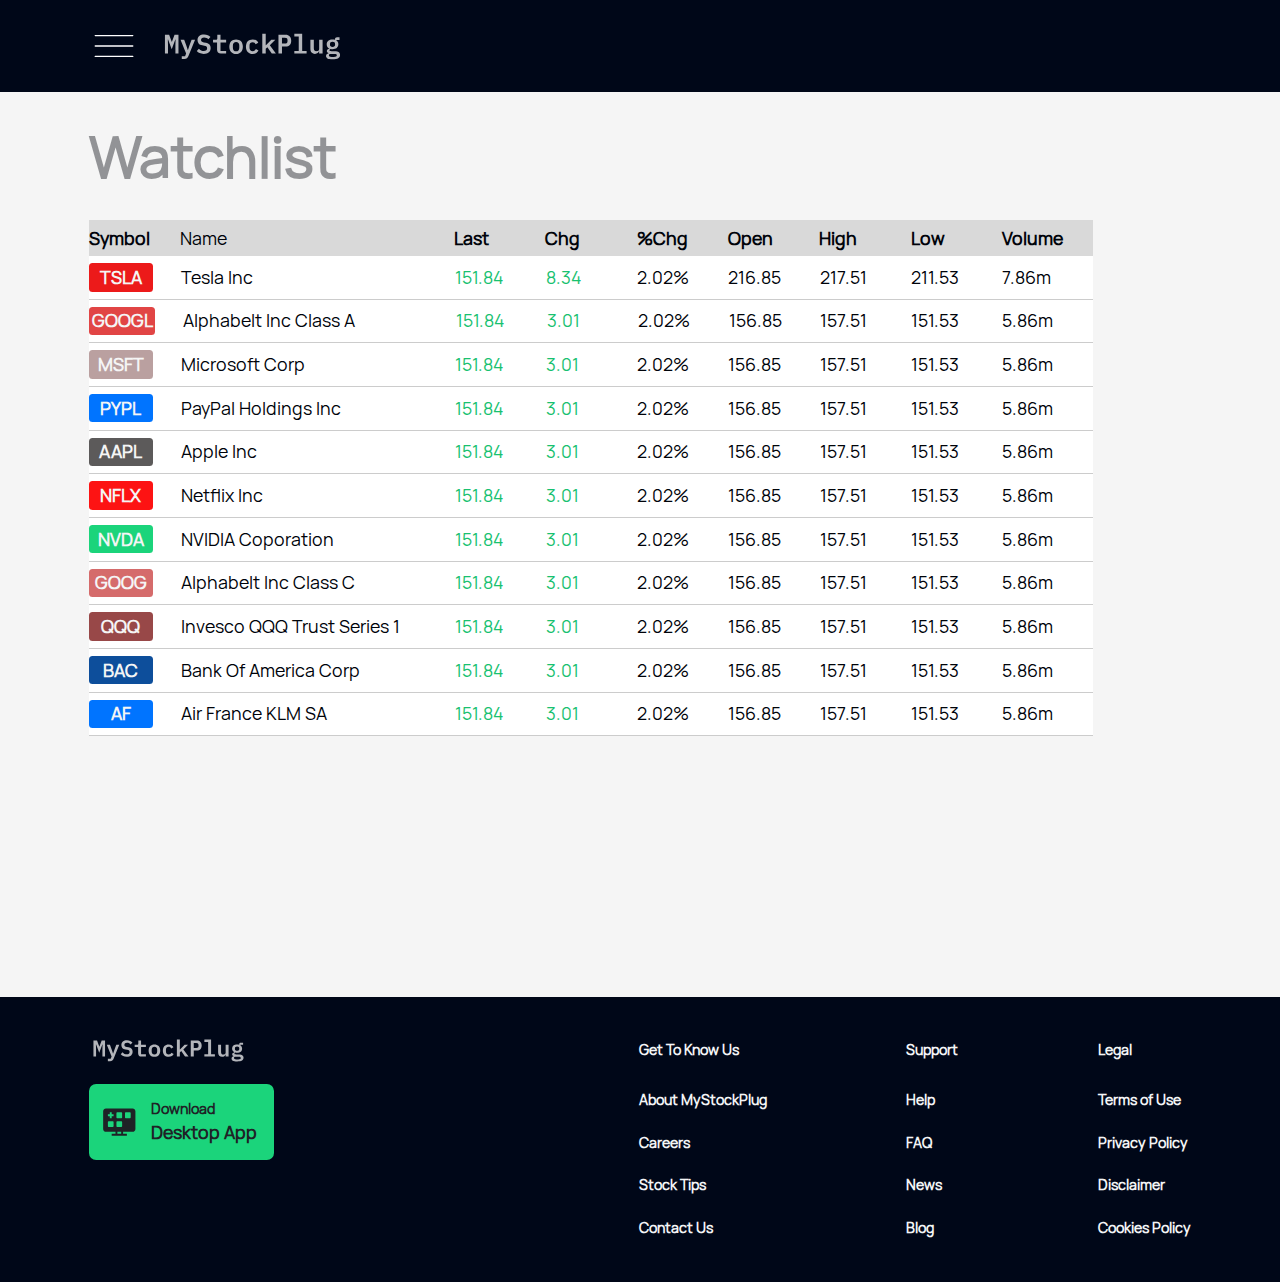
==== index.html @ 8f28531c "Stock first commit" ====
<!DOCTYPE html>
<html lang="en">
<head>
    <meta charset="UTF-8">
    <meta name="viewport" content="width=device-width, initial-scale=1.0">
    <meta http-equiv="X-UA-Compatible" content="IE=7">
    <link rel="stylesheet" href="https://cdnjs.cloudflare.com/ajax/libs/font-awesome/6.1.2/css/all.min.css" integrity="sha512-1sCRPdkRXhBV2PBLUdRb4tMg1w2YPf37qatUFeS7zlBy7jJI8Lf4VHwWfZZfpXtYSLy85pkm9GaYVYMfw5BC1A==" crossorigin="anonymous" referrerpolicy="no-referrer" />
    <link rel="icon" href="img/logo.svg" type="image/svg">
    <link rel="stylesheet" type="text/css" href="style.css">
    <title>Home | StockPlug</title>
</head>
<body>
    

    <div id="root">

        <header id="header">

            <div class="header-row flex flex-center w-100">
                <div class="nav-container">
                    <img src="img/nav.svg" alt="">
                </div>

                <div class="logo-container">
                    <img src="img/logo.svg" alt="">
                </div>

            </div>

        </header>



        <header id="mob-header">

            <div class="mob-header w-100 flex flex-between">

                

            </div>

        </header>



        <main id="main">

            <section id="hero-section">

                <div class="watchlist-container">
                    <div class="watchlist-header">
                        <h1 class="margin-0 watchlist-h">
                            Watchlist
                        </h1>
                    </div>

                    <div class="watchlist-table">

                        <div class="watchlist-table-headers flex-center flex">
                            <div class="watchlist-symbol">
                                <h3 class="margin-0 symbol-h">Symbol</h3>
                            </div>
                            <div class="watchlist-name">
                                <h3 class="margin-0 symbol-h name-h">Name</h3>
                            </div>
                            <div class="watchlist-last watchlist-symbol">
                                <h3 class="margin-0 symbol-h last-h">Last</h3>
                            </div>
                            <div class="watchlist-chg watchlist-symbol">
                                <h3 class="margin-0 symbol-h chg-h">Chg</h3>
                            </div>
                            <div class="watchlist-percent watchlist-symbol">
                                <h3 class="margin-0 symbol-h percent-h">%Chg</h3>
                            </div>
                            <div class="watchlist-open watchlist-symbol">
                                <h3 class="margin-0 symbol-h open-h">Open</h3>
                            </div>
                            <div class="watchlist-high watchlist-symbol">
                                <h3 class="margin-0 symbol-h high-h">High</h3>
                            </div>
                            <div class="watchlist-low watchlist-symbol">
                                <h3 class="margin-0 symbol-h low-h">Low</h3>
                            </div>
                            <div class="watchlist-volume watchlist-symbol">
                                <h3 class="margin-0 symbol-h volume-h">Volume</h3>
                            </div>
                        </div>

                        <div class="watchlist-table-body flex-center flex">
                            <div class="watchlist-symbol watchlist-symbol-bg">
                                <h3 class="margin-0 symbol-bg-h">TSLA</h3>
                            </div>
                            <div class="watchlist-name">
                                <h3 class="margin-0 name-h">Tesla Inc</h3>
                            </div>
                            <div class="watchlist-last watchlist-symbol">
                                <h3 class="margin-0 name-h green last-h">151.84</h3>
                            </div>
                            <div class="watchlist-chg watchlist-symbol">
                                <h3 class="margin-0 name-h green chg-h">8.34</h3>
                            </div>
                            <div class="watchlist-percent watchlist-symbol">
                                <h3 class="margin-0 name-h percent-h">2.02%</h3>
                            </div>
                            <div class="watchlist-open watchlist-symbol">
                                <h3 class="margin-0 name-h open-h">216.85</h3>
                            </div>
                            <div class="watchlist-high watchlist-symbol">
                                <h3 class="margin-0 name-h high-h">217.51</h3>
                            </div>
                            <div class="watchlist-low watchlist-symbol">
                                <h3 class="margin-0 name-h low-h">211.53</h3>
                            </div>
                            <div class="watchlist-volume watchlist-symbol">
                                <h3 class="margin-0 name-h volume-h">7.86m</h3>
                            </div>
                        </div>
                        <div class="watchlist-table-body flex-center flex">
                            <div class="watchlist-symbol watchlist-symbol-bg2">
                                <h3 class="margin-0 symbol-bg-h">GOOGL</h3>
                            </div>
                            <div class="watchlist-name">
                                <h3 class="margin-0 name-h">Alphabelt Inc Class A</h3>
                            </div>
                            <div class="watchlist-last watchlist-symbol">
                                <h3 class="margin-0 name-h green last-h">151.84</h3>
                            </div>
                            <div class="watchlist-chg watchlist-symbol">
                                <h3 class="margin-0 name-h green chg-h">3.01</h3>
                            </div>
                            <div class="watchlist-percent watchlist-symbol">
                                <h3 class="margin-0 name-h percent-h">2.02%</h3>
                            </div>
                            <div class="watchlist-open watchlist-symbol">
                                <h3 class="margin-0 name-h open-h">156.85</h3>
                            </div>
                            <div class="watchlist-high watchlist-symbol">
                                <h3 class="margin-0 name-h high-h">157.51</h3>
                            </div>
                            <div class="watchlist-low watchlist-symbol">
                                <h3 class="margin-0 name-h low-h">151.53</h3>
                            </div>
                            <div class="watchlist-volume watchlist-symbol">
                                <h3 class="margin-0 name-h volume-h">5.86m</h3>
                            </div>
                        </div>
                        <div class="watchlist-table-body flex-center flex">
                            <div class="watchlist-symbol watchlist-symbol-bg3">
                                <h3 class="margin-0 symbol-bg-h">MSFT</h3>
                            </div>
                            <div class="watchlist-name">
                                <h3 class="margin-0 name-h">Microsoft Corp</h3>
                            </div>
                            <div class="watchlist-last watchlist-symbol">
                                <h3 class="margin-0 name-h green last-h">151.84</h3>
                            </div>
                            <div class="watchlist-chg watchlist-symbol">
                                <h3 class="margin-0 name-h green chg-h">3.01</h3>
                            </div>
                            <div class="watchlist-percent watchlist-symbol">
                                <h3 class="margin-0 name-h percent-h">2.02%</h3>
                            </div>
                            <div class="watchlist-open watchlist-symbol">
                                <h3 class="margin-0 name-h open-h">156.85</h3>
                            </div>
                            <div class="watchlist-high watchlist-symbol">
                                <h3 class="margin-0 name-h high-h">157.51</h3>
                            </div>
                            <div class="watchlist-low watchlist-symbol">
                                <h3 class="margin-0 name-h low-h">151.53</h3>
                            </div>
                            <div class="watchlist-volume watchlist-symbol">
                                <h3 class="margin-0 name-h volume-h">5.86m</h3>
                            </div>
                        </div>
                        <div class="watchlist-table-body flex-center flex">
                            <div class="watchlist-symbol watchlist-symbol-bg4">
                                <h3 class="margin-0 symbol-bg-h">PYPL</h3>
                            </div>
                            <div class="watchlist-name">
                                <h3 class="margin-0 name-h">PayPal Holdings Inc</h3>
                            </div>
                            <div class="watchlist-last watchlist-symbol">
                                <h3 class="margin-0 name-h green last-h">151.84</h3>
                            </div>
                            <div class="watchlist-chg watchlist-symbol">
                                <h3 class="margin-0 name-h green chg-h">3.01</h3>
                            </div>
                            <div class="watchlist-percent watchlist-symbol">
                                <h3 class="margin-0 name-h percent-h">2.02%</h3>
                            </div>
                            <div class="watchlist-open watchlist-symbol">
                                <h3 class="margin-0 name-h open-h">156.85</h3>
                            </div>
                            <div class="watchlist-high watchlist-symbol">
                                <h3 class="margin-0 name-h high-h">157.51</h3>
                            </div>
                            <div class="watchlist-low watchlist-symbol">
                                <h3 class="margin-0 name-h low-h">151.53</h3>
                            </div>
                            <div class="watchlist-volume watchlist-symbol">
                                <h3 class="margin-0 name-h volume-h">5.86m</h3>
                            </div>
                        </div>
                        <div class="watchlist-table-body flex-center flex">
                            <div class="watchlist-symbol watchlist-symbol-bg5">
                                <h3 class="margin-0 symbol-bg-h">AAPL</h3>
                            </div>
                            <div class="watchlist-name">
                                <h3 class="margin-0 name-h">Apple Inc</h3>
                            </div>
                            <div class="watchlist-last watchlist-symbol">
                                <h3 class="margin-0 name-h green last-h">151.84</h3>
                            </div>
                            <div class="watchlist-chg watchlist-symbol">
                                <h3 class="margin-0 name-h green chg-h">3.01</h3>
                            </div>
                            <div class="watchlist-percent watchlist-symbol">
                                <h3 class="margin-0 name-h percent-h">2.02%</h3>
                            </div>
                            <div class="watchlist-open watchlist-symbol">
                                <h3 class="margin-0 name-h open-h">156.85</h3>
                            </div>
                            <div class="watchlist-high watchlist-symbol">
                                <h3 class="margin-0 name-h high-h">157.51</h3>
                            </div>
                            <div class="watchlist-low watchlist-symbol">
                                <h3 class="margin-0 name-h low-h">151.53</h3>
                            </div>
                            <div class="watchlist-volume watchlist-symbol">
                                <h3 class="margin-0 name-h volume-h">5.86m</h3>
                            </div>
                        </div>
                        <div class="watchlist-table-body flex-center flex">
                            <div class="watchlist-symbol watchlist-symbol-bg6">
                                <h3 class="margin-0 symbol-bg-h">NFLX</h3>
                            </div>
                            <div class="watchlist-name">
                                <h3 class="margin-0 name-h">Netflix Inc</h3>
                            </div>
                            <div class="watchlist-last watchlist-symbol">
                                <h3 class="margin-0 name-h green last-h">151.84</h3>
                            </div>
                            <div class="watchlist-chg watchlist-symbol">
                                <h3 class="margin-0 name-h green chg-h">3.01</h3>
                            </div>
                            <div class="watchlist-percent watchlist-symbol">
                                <h3 class="margin-0 name-h percent-h">2.02%</h3>
                            </div>
                            <div class="watchlist-open watchlist-symbol">
                                <h3 class="margin-0 name-h open-h">156.85</h3>
                            </div>
                            <div class="watchlist-high watchlist-symbol">
                                <h3 class="margin-0 name-h high-h">157.51</h3>
                            </div>
                            <div class="watchlist-low watchlist-symbol">
                                <h3 class="margin-0 name-h low-h">151.53</h3>
                            </div>
                            <div class="watchlist-volume watchlist-symbol">
                                <h3 class="margin-0 name-h volume-h">5.86m</h3>
                            </div>
                        </div>
                        <div class="watchlist-table-body flex-center flex">
                            <div class="watchlist-symbol watchlist-symbol-bg7">
                                <h3 class="margin-0 symbol-bg-h">NVDA</h3>
                            </div>
                            <div class="watchlist-name">
                                <h3 class="margin-0 name-h">NVIDIA Coporation</h3>
                            </div>
                            <div class="watchlist-last watchlist-symbol">
                                <h3 class="margin-0 name-h green last-h">151.84</h3>
                            </div>
                            <div class="watchlist-chg watchlist-symbol">
                                <h3 class="margin-0 name-h green chg-h">3.01</h3>
                            </div>
                            <div class="watchlist-percent watchlist-symbol">
                                <h3 class="margin-0 name-h percent-h">2.02%</h3>
                            </div>
                            <div class="watchlist-open watchlist-symbol">
                                <h3 class="margin-0 name-h open-h">156.85</h3>
                            </div>
                            <div class="watchlist-high watchlist-symbol">
                                <h3 class="margin-0 name-h high-h">157.51</h3>
                            </div>
                            <div class="watchlist-low watchlist-symbol">
                                <h3 class="margin-0 name-h low-h">151.53</h3>
                            </div>
                            <div class="watchlist-volume watchlist-symbol">
                                <h3 class="margin-0 name-h volume-h">5.86m</h3>
                            </div>
                        </div>
                        <div class="watchlist-table-body flex-center flex">
                            <div class="watchlist-symbol watchlist-symbol-bg8">
                                <h3 class="margin-0 symbol-bg-h">GOOG</h3>
                            </div>
                            <div class="watchlist-name">
                                <h3 class="margin-0 name-h">Alphabelt Inc Class C</h3>
                            </div>
                            <div class="watchlist-last watchlist-symbol">
                                <h3 class="margin-0 name-h green last-h">151.84</h3>
                            </div>
                            <div class="watchlist-chg watchlist-symbol">
                                <h3 class="margin-0 name-h green chg-h">3.01</h3>
                            </div>
                            <div class="watchlist-percent watchlist-symbol">
                                <h3 class="margin-0 name-h percent-h">2.02%</h3>
                            </div>
                            <div class="watchlist-open watchlist-symbol">
                                <h3 class="margin-0 name-h open-h">156.85</h3>
                            </div>
                            <div class="watchlist-high watchlist-symbol">
                                <h3 class="margin-0 name-h high-h">157.51</h3>
                            </div>
                            <div class="watchlist-low watchlist-symbol">
                                <h3 class="margin-0 name-h low-h">151.53</h3>
                            </div>
                            <div class="watchlist-volume watchlist-symbol">
                                <h3 class="margin-0 name-h volume-h">5.86m</h3>
                            </div>
                        </div>
                        <div class="watchlist-table-body flex-center flex">
                            <div class="watchlist-symbol watchlist-symbol-bg9">
                                <h3 class="margin-0 symbol-bg-h">QQQ</h3>
                            </div>
                            <div class="watchlist-name">
                                <h3 class="margin-0 name-h">Invesco QQQ Trust Series 1</h3>
                            </div>
                            <div class="watchlist-last watchlist-symbol">
                                <h3 class="margin-0 name-h green last-h">151.84</h3>
                            </div>
                            <div class="watchlist-chg watchlist-symbol">
                                <h3 class="margin-0 name-h green chg-h">3.01</h3>
                            </div>
                            <div class="watchlist-percent watchlist-symbol">
                                <h3 class="margin-0 name-h percent-h">2.02%</h3>
                            </div>
                            <div class="watchlist-open watchlist-symbol">
                                <h3 class="margin-0 name-h open-h">156.85</h3>
                            </div>
                            <div class="watchlist-high watchlist-symbol">
                                <h3 class="margin-0 name-h high-h">157.51</h3>
                            </div>
                            <div class="watchlist-low watchlist-symbol">
                                <h3 class="margin-0 name-h low-h">151.53</h3>
                            </div>
                            <div class="watchlist-volume watchlist-symbol">
                                <h3 class="margin-0 name-h volume-h">5.86m</h3>
                            </div>
                        </div>
                        <div class="watchlist-table-body flex-center flex">
                            <div class="watchlist-symbol watchlist-symbol-bg10">
                                <h3 class="margin-0 symbol-bg-h">BAC</h3>
                            </div>
                            <div class="watchlist-name">
                                <h3 class="margin-0 name-h">Bank Of America Corp</h3>
                            </div>
                            <div class="watchlist-last watchlist-symbol">
                                <h3 class="margin-0 name-h green last-h">151.84</h3>
                            </div>
                            <div class="watchlist-chg watchlist-symbol">
                                <h3 class="margin-0 name-h green chg-h">3.01</h3>
                            </div>
                            <div class="watchlist-percent watchlist-symbol">
                                <h3 class="margin-0 name-h percent-h">2.02%</h3>
                            </div>
                            <div class="watchlist-open watchlist-symbol">
                                <h3 class="margin-0 name-h open-h">156.85</h3>
                            </div>
                            <div class="watchlist-high watchlist-symbol">
                                <h3 class="margin-0 name-h high-h">157.51</h3>
                            </div>
                            <div class="watchlist-low watchlist-symbol">
                                <h3 class="margin-0 name-h low-h">151.53</h3>
                            </div>
                            <div class="watchlist-volume watchlist-symbol">
                                <h3 class="margin-0 name-h volume-h">5.86m</h3>
                            </div>
                        </div>
                        <div class="watchlist-table-body flex-center flex">
                            <div class="watchlist-symbol watchlist-symbol-bg11">
                                <h3 class="margin-0 symbol-bg-h">AF</h3>
                            </div>
                            <div class="watchlist-name">
                                <h3 class="margin-0 name-h">Air France KLM SA</h3>
                            </div>
                            <div class="watchlist-last watchlist-symbol">
                                <h3 class="margin-0 name-h green last-h">151.84</h3>
                            </div>
                            <div class="watchlist-chg watchlist-symbol">
                                <h3 class="margin-0 name-h green chg-h">3.01</h3>
                            </div>
                            <div class="watchlist-percent watchlist-symbol">
                                <h3 class="margin-0 name-h percent-h">2.02%</h3>
                            </div>
                            <div class="watchlist-open watchlist-symbol">
                                <h3 class="margin-0 name-h open-h">156.85</h3>
                            </div>
                            <div class="watchlist-high watchlist-symbol">
                                <h3 class="margin-0 name-h high-h">157.51</h3>
                            </div>
                            <div class="watchlist-low watchlist-symbol">
                                <h3 class="margin-0 name-h low-h">151.53</h3>
                            </div>
                            <div class="watchlist-volume watchlist-symbol">
                                <h3 class="margin-0 name-h volume-h">5.86m</h3>
                            </div>
                        </div>

                    </div>

                </div>

            </section>

        </main>



        <footer id="footer">

            <div class="footer-container">
                <div class="footer-content flex">
                    <div class="footer-logo-container">
                        <div class="footer-logo">
                            <img src="img/logo.svg" alt="">
                        </div>

                        <div class="desktop-container flex flex-center">
                            <div class="desktop-logo">
                                <img src="img/desktop.svg" alt="">
                            </div>

                            <div class="desktop-text-container">
                                <div class="desktop-download">
                                    <p class="margin-0 desktop-p">Download</p>
                                </div>

                                <div class="desktop-title">
                                    <h3 class="margin-0 desktop-h">Desktop App</h3>
                                </div>
                            </div>
                        </div>
                    </div>

                    <div class="footer-nav flex flex-between w-100">
                        <div class="footer-nav-list">
                            <ul>
                                <li>
                                    <div class="footer-nav-header">
                                        <h3 class="margin-0 footer-nav-h">Get To Know Us</h3>
                                    </div>
                                </li>
                                <li>
                                    <div class="footer-nav-item">
                                        <h3 class="margin-0 footer-nav-p">About MyStockPlug</h3>
                                    </div>
                                </li>
                                <li>
                                    <div class="footer-nav-item">
                                        <h3 class="margin-0 footer-nav-p">Careers</h3>
                                    </div>
                                </li>
                                <li>
                                    <div class="footer-nav-item">
                                        <h3 class="margin-0 footer-nav-p">Stock Tips</h3>
                                    </div>
                                </li>
                                <li>
                                    <div class="footer-nav-item">
                                        <h3 class="margin-0 footer-nav-p">Contact Us</h3>
                                    </div>
                                </li>
                            </ul>
                        </div>

                        <div class="footer-nav-list">
                            <ul>
                                <li>
                                    <div class="footer-nav-header">
                                        <h3 class="margin-0 footer-nav-h">Support</h3>
                                    </div>
                                </li>
                                <li>
                                    <div class="footer-nav-item">
                                        <h3 class="margin-0 footer-nav-p">Help</h3>
                                    </div>
                                </li>
                                <li>
                                    <div class="footer-nav-item">
                                        <h3 class="margin-0 footer-nav-p">FAQ</h3>
                                    </div>
                                </li>
                                <li>
                                    <div class="footer-nav-item">
                                        <h3 class="margin-0 footer-nav-p">News</h3>
                                    </div>
                                </li>
                                <li>
                                    <div class="footer-nav-item">
                                        <h3 class="margin-0 footer-nav-p">Blog</h3>
                                    </div>
                                </li>
                            </ul>
                        </div>

                        <div class="footer-nav-list">
                            <ul>
                                <li>
                                    <div class="footer-nav-header">
                                        <h3 class="margin-0 footer-nav-h">Legal</h3>
                                    </div>
                                </li>
                                <li>
                                    <div class="footer-nav-item">
                                        <h3 class="margin-0 footer-nav-p">Terms of Use</h3>
                                    </div>
                                </li>
                                <li>
                                    <div class="footer-nav-item">
                                        <h3 class="margin-0 footer-nav-p">Privacy Policy</h3>
                                    </div>
                                </li>
                                <li>
                                    <div class="footer-nav-item">
                                        <h3 class="margin-0 footer-nav-p">Disclaimer</h3>
                                    </div>
                                </li>
                                <li>
                                    <a href="policy.html" target="_blank" rel="noopener noreferrer">
                                        <div class="footer-nav-item">
                                            <h3 class="margin-0 footer-nav-p">Cookies Policy</h3>
                                        </div>
                                    </a>
                                </li>
                            </ul>
                        </div>
                    </div>
                </div>
            </div>

        </footer>



    </div>




    <script src="main.js">
        
    </script>

</body>
</html>
---- style.css ----
html {
    font-size: calc(100vw/1440 * 10);
    scroll-behavior: smooth;
}
* {
    box-sizing: border-box;
}
body {
    line-height: 1.5;
    margin: 0;
    padding: 0;
    background: #f5f5f5;
    height: auto;
    overflow-x: hidden;
}
body::-webkit-scrollbar {
    display: none;
}
@font-face {
    font-family: Hauora;
    src: url('fonts/Hauora-Regular.otf');
}
.flex {
    display: flex;
}
.flex-wrap {
    flex-wrap: wrap;
}
.flex-column {
    flex-direction: column;
}
a {
    text-decoration: none;
    color: inherit;
}
.center {
    text-align: center;
}
.flex-justify {
    justify-content: center;
}
.flex-between {
    justify-content: space-between;
}
.flex-even {
    justify-content: space-evenly;
}
.flex-center {
    align-items: center;
}
.centering {
    align-items: center;
    align-content: center;
    justify-content: center;
    margin: 0 auto;
}
.padding-0 {
    padding: 0;
}
.margin-0 {
    margin: 0;
}
img, video {
    height: 100%;
    width: 100%;
}
.w-100 {
    width: 100%;
}
.h-100 {
    height: 100%;
}
.align-center {
    justify-content: center;
    align-items: center;
}
li, ul {
    padding: 0;
    margin: 0;
}
ul {
    list-style-type: none;
}
.relative {
    position: relative;
}



.header-row {
    padding: 2.4rem 10rem;
    background: #000718;
    margin-bottom: 6rem;
}
.nav-container {
    width: 5.6rem;
    height: 5.6rem;
    margin-right: 2.4rem;
}
.logo-container {
    width: 20.8rem;
    height: 3.03rem;
}
#mob-header {
    display: none;
}
.watchlist-container {
    margin: 0 10rem 29.3rem;

}
.watchlist-header {
    margin-bottom: 6rem;
}
.watchlist-h {
    font-family: Hauora;
    font-size: 6.4rem;
    line-height: 2.4rem;
    color: #00030a;
    opacity: 0.4;
    font-weight: 700;
}
.watchlist-table-headers {
    background: #d9d9d9;
    padding: 0.8rem 0;
    width: 113rem;
}
.watchlist-table-body {
    background: #fff;
    padding: 0.8rem 0;
    border-bottom: 0.1rem solid rgba(0, 0, 0, 0.2);
    width: 113rem;
}
.watchlist-symbol {
    width: 10.6rem;
}
.symbol-h {
    font-family: Hauora;
    font-size: 2rem;
    line-height: 2.4rem;
    color: #00030a;
    font-weight: 700;
}
.watchlist-name {
    width: 31.8rem;
}
.watchlist-symbol-bg {
    background: #ec1a1a;
    border-radius: 0.4rem;
    padding: 0.4rem;
    width: 7.4rem;
    height: 3.2rem;
    margin-right: 3.2rem;
    text-align: center;
}
.symbol-bg-h {
    color: #f5f5f5;
    font-family: Hauora;
    font-size: 2rem;
    line-height: 2.4rem;
    font-weight: 700;
}
.name-h {
    color: #00030a;
    font-family: Hauora;
    font-size: 2rem;
    line-height: 2.4rem;
    font-weight: 400;
}
.green {
    color: #19c170;
}
.watchlist-symbol-bg2 {
    background: #e14545;
    border-radius: 0.4rem;
    padding: 0.4rem;
    width: 7.4rem;
    height: 3.2rem;
    margin-right: 3.2rem;
    text-align: center;
}
.watchlist-symbol-bg3 {
    background: #baa0a0;
    border-radius: 0.4rem;
    padding: 0.4rem;
    width: 7.4rem;
    height: 3.2rem;
    margin-right: 3.2rem;
    text-align: center;
}
.watchlist-symbol-bg4 {
    background: #0074ff;
    border-radius: 0.4rem;
    padding: 0.4rem;
    width: 7.4rem;
    height: 3.2rem;
    margin-right: 3.2rem;
    text-align: center;
}
.watchlist-symbol-bg5 {
    background: #5c5a5a;
    border-radius: 0.4rem;
    padding: 0.4rem;
    width: 7.4rem;
    height: 3.2rem;
    margin-right: 3.2rem;
    text-align: center;
}
.watchlist-symbol-bg6 {
    background: #fd1313;
    border-radius: 0.4rem;
    padding: 0.4rem;
    width: 7.4rem;
    height: 3.2rem;
    margin-right: 3.2rem;
    text-align: center;
}
.watchlist-symbol-bg7 {
    background: #1bd47b;
    border-radius: 0.4rem;
    padding: 0.4rem;
    width: 7.4rem;
    height: 3.2rem;
    margin-right: 3.2rem;
    text-align: center;
}
.watchlist-symbol-bg8 {
    background: #d56b6b;
    border-radius: 0.4rem;
    padding: 0.4rem;
    width: 7.4rem;
    height: 3.2rem;
    margin-right: 3.2rem;
    text-align: center;
}
.watchlist-symbol-bg9 {
    background: #984848;
    border-radius: 0.4rem;
    padding: 0.4rem;
    width: 7.4rem;
    height: 3.2rem;
    margin-right: 3.2rem;
    text-align: center;
}
.watchlist-symbol-bg10 {
    background: #0d4e9b;
    border-radius: 0.4rem;
    padding: 0.4rem;
    width: 7.4rem;
    height: 3.2rem;
    margin-right: 3.2rem;
    text-align: center;
}
.watchlist-symbol-bg11 {
    background: #0074ff;
    border-radius: 0.4rem;
    padding: 0.4rem;
    width: 7.4rem;
    height: 3.2rem;
    margin-right: 3.2rem;
    text-align: center;
}
.footer-container {
    background: #000718;
    padding: 4.8rem 10rem 2.5rem;
}
.footer-logo {
    width: 17.9rem;
    height: 2.6rem;
    margin-bottom: 2.4rem;
}
.desktop-container {
    width: 20.85rem;
    height: 8.6rem;
    border-radius: 0.8rem;
    background: #1bd47b;
}
.desktop-logo {
    width: 3.75rem;
    height: 3.13rem;
    margin: 1.6rem;
}
.desktop-p {
    color: #1f2226;
    font-family: Hauora;
    font-size: 1.6rem;
    line-height: 2.4rem;
    font-weight: 600;
}
.desktop-h {
    color: #1f2226;
    font-family: Hauora;
    font-size: 2rem;
    line-height: 3rem;
    font-weight: 700;
}
.footer-nav-header {
    margin-bottom: 3.2rem;
}
.footer-nav-item {
    margin-bottom: 2.4rem;
}
.footer-nav-h {
    font-family: Hauora;
    font-size: 1.6rem;
    line-height: 2.4rem;
    font-weight: 700;
    color: #f4f5f6;
}
.footer-nav-p {
    font-family: Hauora;
    font-size: 1.6rem;
    line-height: 2.4rem;
    font-weight: 600;
    color: #f4f5f6;
}
.footer-logo-container {
    margin-right: 41rem;
}
.cookies-container {
    margin: 0 10rem 17rem;
}
.cookies-text-container {
    padding: 3.2rem 9rem 9.5rem;
    background: #fff;
    position: relative;
}
.cookies-h-container h3 {
    margin-bottom: 3rem;
}
.cookies-h {
    font-family: Hauora;
    font-size: 3.2rem;
    line-height: 4.4rem;
    font-weight: 400;
}
.weight-700 {
    font-weight: 700;
}
.cookies-btn {
    width: 25rem;
    height: 6.4rem;
    margin-top: 4rem;
    border-radius: 0.8rem;
    padding: 2rem;
    background: #1bd47b;
    position: absolute;
    right: 9rem;
    bottom: 3rem;
}
.cookies-btn-h {
    color: #fff;
    font-family: Hauora;
    font-size: 2.8rem;
    line-height: 2.4rem;
    font-weight: 700;
}
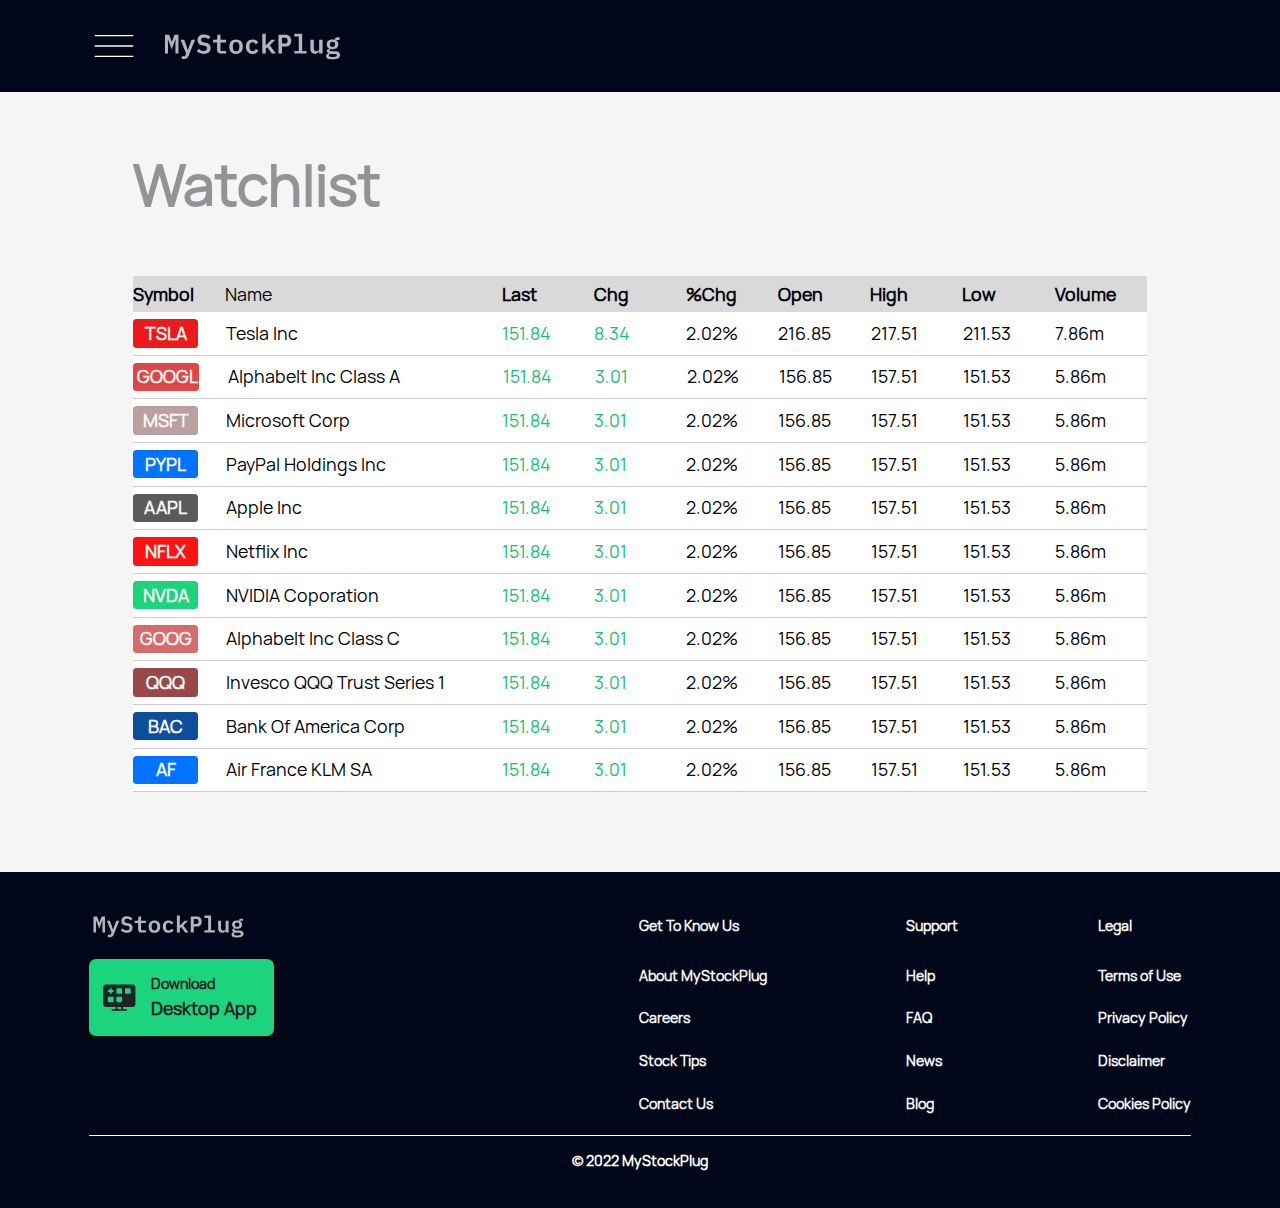
==== commit 82e34f99: "Completed" ====
--- a/index.html
+++ b/index.html
@@ -31,18 +31,6 @@
 
 
 
-        <header id="mob-header">
-
-            <div class="mob-header w-100 flex flex-between">
-
-                
-
-            </div>
-
-        </header>
-
-
-
         <main id="main">
 
             <section id="hero-section">
@@ -526,7 +514,7 @@
                                     </div>
                                 </li>
                                 <li>
-                                    <a href="policy.html" target="_blank" rel="noopener noreferrer">
+                                    <a href="policy.html">
                                         <div class="footer-nav-item">
                                             <h3 class="margin-0 footer-nav-p">Cookies Policy</h3>
                                         </div>
@@ -536,6 +524,12 @@
                         </div>
                     </div>
                 </div>
+
+                <div class="copyright flex flex-column align-center">
+                    <h3 class="copyright-h">
+                        &copy; 2022 MyStockPlug
+                    </h3>
+                </div>
             </div>
 
         </footer>
--- a/style.css
+++ b/style.css
@@ -36,9 +36,6 @@
 .center {
     text-align: center;
 }
-.flex-justify {
-    justify-content: center;
-}
 .flex-between {
     justify-content: space-between;
 }
@@ -47,12 +44,6 @@
 }
 .flex-center {
     align-items: center;
-}
-.centering {
-    align-items: center;
-    align-content: center;
-    justify-content: center;
-    margin: 0 auto;
 }
 .padding-0 {
     padding: 0;
@@ -67,9 +58,6 @@
 .w-100 {
     width: 100%;
 }
-.h-100 {
-    height: 100%;
-}
 .align-center {
     justify-content: center;
     align-items: center;
@@ -81,10 +69,6 @@
 ul {
     list-style-type: none;
 }
-.relative {
-    position: relative;
-}
-
 
 
 .header-row {
@@ -105,7 +89,7 @@
     display: none;
 }
 .watchlist-container {
-    margin: 0 10rem 29.3rem;
+    margin: 0 15rem 9rem;
 
 }
 .watchlist-header {
@@ -114,7 +98,7 @@
 .watchlist-h {
     font-family: Hauora;
     font-size: 6.4rem;
-    line-height: 2.4rem;
+    line-height: 8.7rem;
     color: #00030a;
     opacity: 0.4;
     font-weight: 700;
@@ -122,13 +106,11 @@
 .watchlist-table-headers {
     background: #d9d9d9;
     padding: 0.8rem 0;
-    width: 113rem;
 }
 .watchlist-table-body {
     background: #fff;
     padding: 0.8rem 0;
     border-bottom: 0.1rem solid rgba(0, 0, 0, 0.2);
-    width: 113rem;
 }
 .watchlist-symbol {
     width: 10.6rem;
@@ -262,6 +244,9 @@
 .footer-container {
     background: #000718;
     padding: 4.8rem 10rem 2.5rem;
+}
+.footer-content {
+    border-bottom: 0.1rem solid #fff;
 }
 .footer-logo {
     width: 17.9rem;
@@ -299,6 +284,9 @@
 .footer-nav-item {
     margin-bottom: 2.4rem;
 }
+.watchlist-table {
+    position: relative;
+}
 .footer-nav-h {
     font-family: Hauora;
     font-size: 1.6rem;
@@ -312,6 +300,13 @@
     line-height: 2.4rem;
     font-weight: 600;
     color: #f4f5f6;
+}
+.copyright-h {
+    font-family: Hauora;
+    font-size: 1.6rem;
+    line-height: 2.4rem;
+    font-weight: 700;
+    color: #fff;
 }
 .footer-logo-container {
     margin-right: 41rem;
@@ -353,4 +348,78 @@
     font-size: 2.8rem;
     line-height: 2.4rem;
     font-weight: 700;
-}+}
+
+
+@media (max-width: 1023px) {
+    html {
+        font-size: calc(100vw/1023 * 10);
+    }
+    .header-row {
+        padding: 2.4rem 5rem;
+    }
+    .watchlist-container {
+        margin: 0 6rem 6rem;
+    }
+    .watchlist-symbol {
+        width: 9.5rem;
+    }
+    .footer-container {
+        padding: 4.8rem 5rem 2.5rem;
+    }
+    .footer-logo-container {
+        margin-right: 11rem;
+    }
+    .watchlist-table-headers, .watchlist-table-body {
+        width: 93rem;
+    }
+}
+
+@media (max-width: 650px) {
+    html {
+        font-size: calc(100vw/650 * 10);
+    }
+    .footer-content {
+        flex-direction: column;
+    }
+    .watchlist-header {
+        margin-bottom: 4rem;
+    }
+    .footer-logo-container {
+        margin: 0 0 6rem 0;
+    }
+    .watchlist-container {
+        margin: 0 2rem 5rem;
+    }
+    .watchlist-table {
+        overflow-y: scroll;
+    }
+    .header-row {
+        padding: 2.4rem 4rem;
+        margin-bottom: 4rem;
+    }
+}
+
+@media (max-width: 485px) {
+    html {
+        font-size: calc(100vw/485 * 10);
+    }
+    .watchlist-header {
+        margin-bottom: 3rem;
+    }
+    .watchlist-h {
+        line-height: 8.7rem;
+    }
+    .cookies-container {
+        margin: 0 2rem 9rem;
+    }
+    .cookies-text-container {
+        padding: 3.2rem 1rem 9.5rem;
+    }
+    .header-row {
+        padding: 2.4rem 2rem;
+        margin-bottom: 2rem;
+    }
+}
+
+
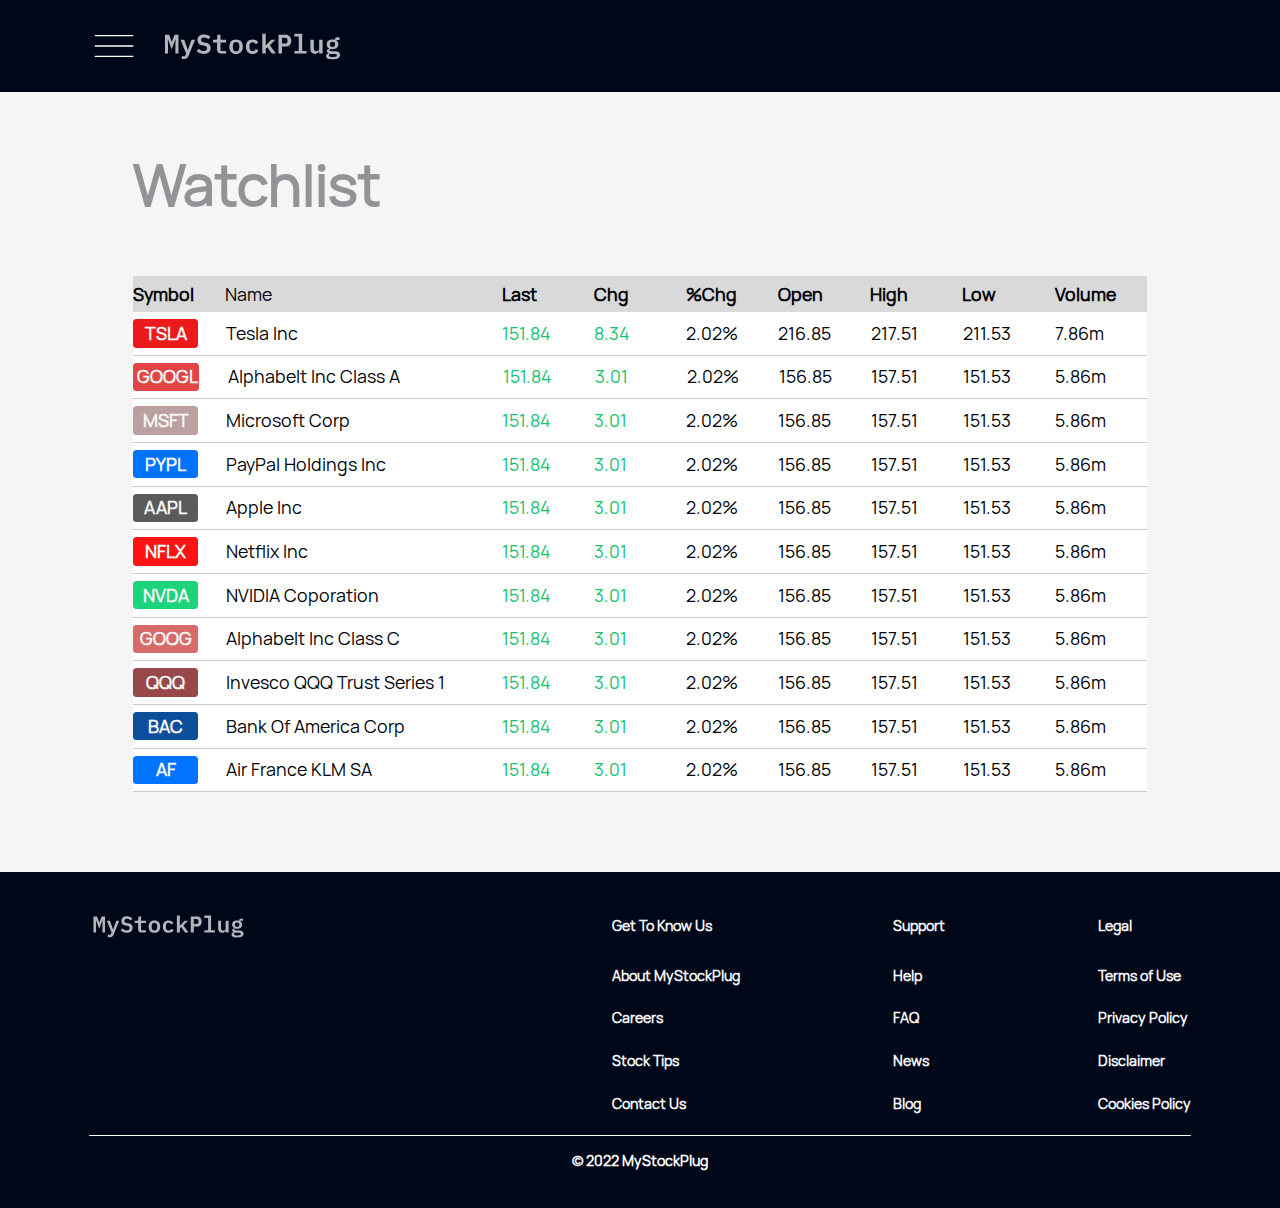
==== commit fc2ba392: "Changes" ====
--- a/index.html
+++ b/index.html
@@ -412,22 +412,6 @@
                         <div class="footer-logo">
                             <img src="img/logo.svg" alt="">
                         </div>
-
-                        <div class="desktop-container flex flex-center">
-                            <div class="desktop-logo">
-                                <img src="img/desktop.svg" alt="">
-                            </div>
-
-                            <div class="desktop-text-container">
-                                <div class="desktop-download">
-                                    <p class="margin-0 desktop-p">Download</p>
-                                </div>
-
-                                <div class="desktop-title">
-                                    <h3 class="margin-0 desktop-h">Desktop App</h3>
-                                </div>
-                            </div>
-                        </div>
                     </div>
 
                     <div class="footer-nav flex flex-between w-100">
--- a/style.css
+++ b/style.css
@@ -252,31 +252,6 @@
     width: 17.9rem;
     height: 2.6rem;
     margin-bottom: 2.4rem;
-}
-.desktop-container {
-    width: 20.85rem;
-    height: 8.6rem;
-    border-radius: 0.8rem;
-    background: #1bd47b;
-}
-.desktop-logo {
-    width: 3.75rem;
-    height: 3.13rem;
-    margin: 1.6rem;
-}
-.desktop-p {
-    color: #1f2226;
-    font-family: Hauora;
-    font-size: 1.6rem;
-    line-height: 2.4rem;
-    font-weight: 600;
-}
-.desktop-h {
-    color: #1f2226;
-    font-family: Hauora;
-    font-size: 2rem;
-    line-height: 3rem;
-    font-weight: 700;
 }
 .footer-nav-header {
     margin-bottom: 3.2rem;
